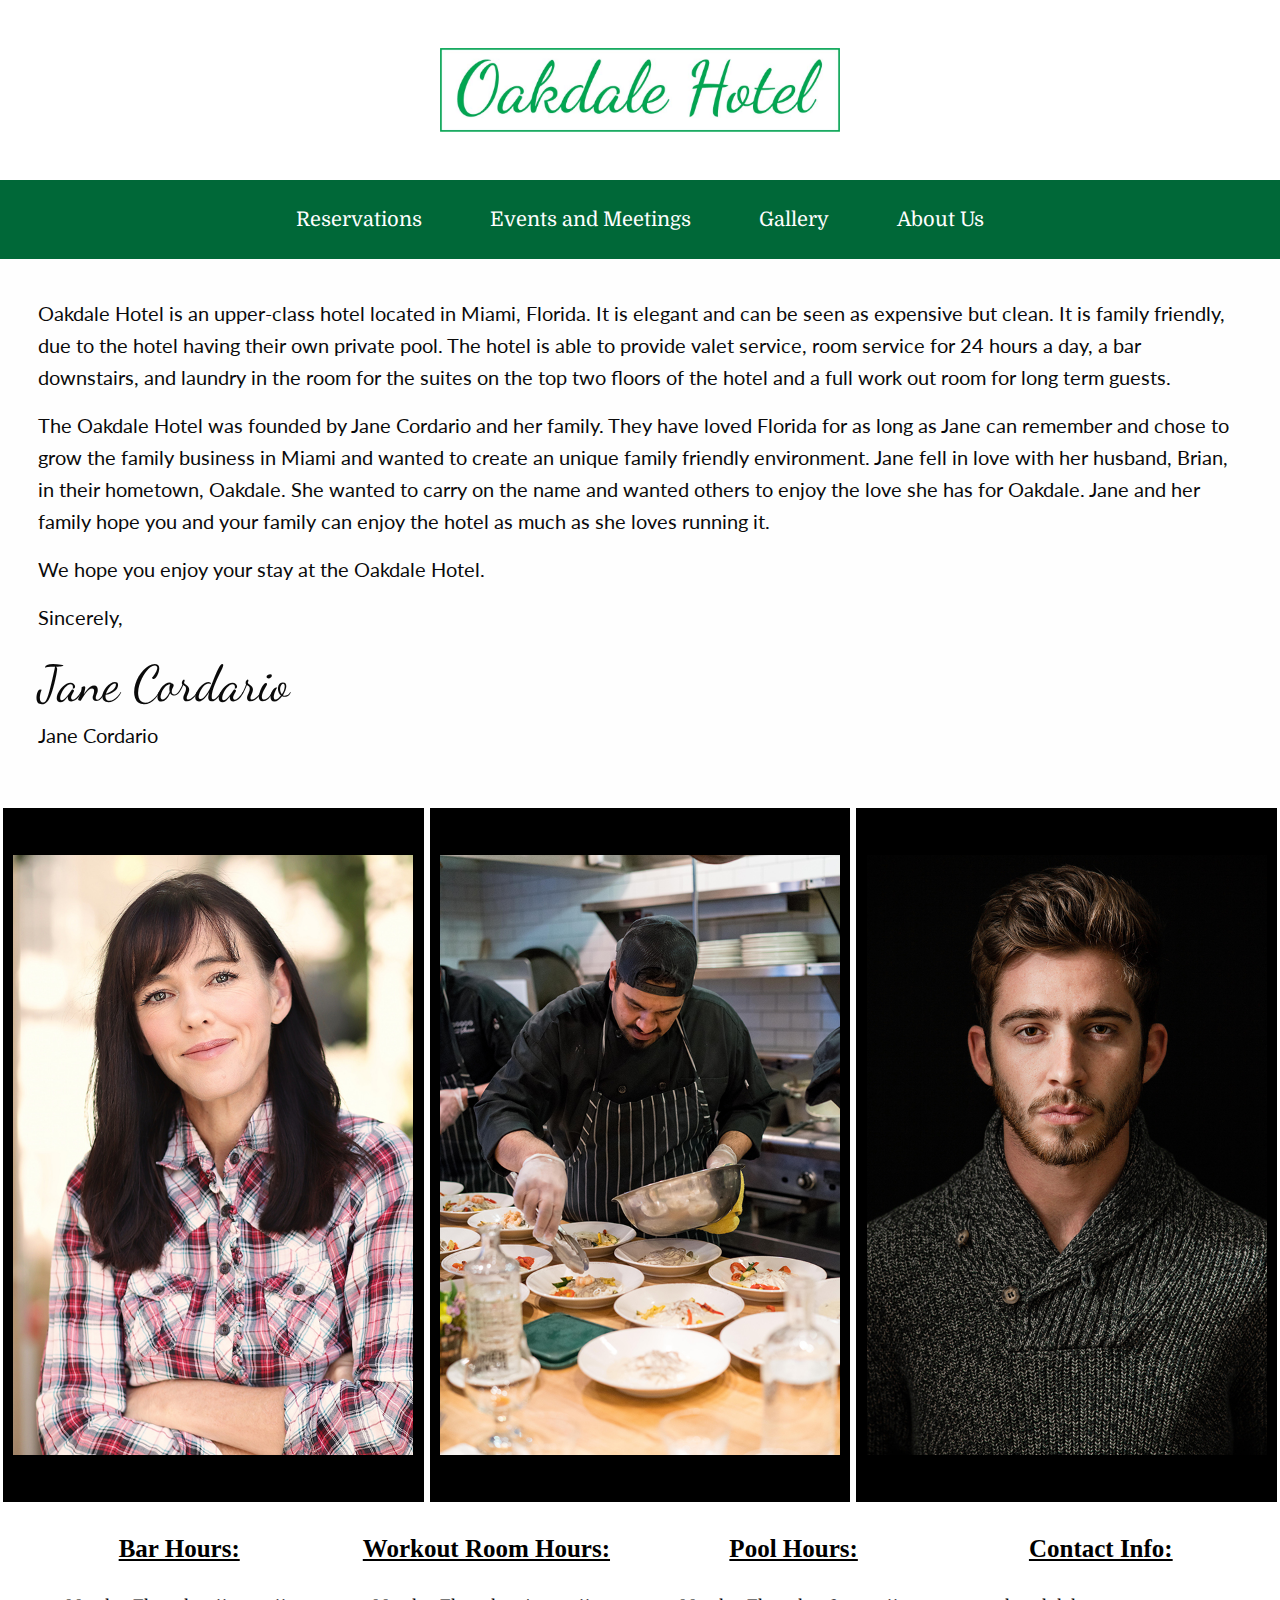
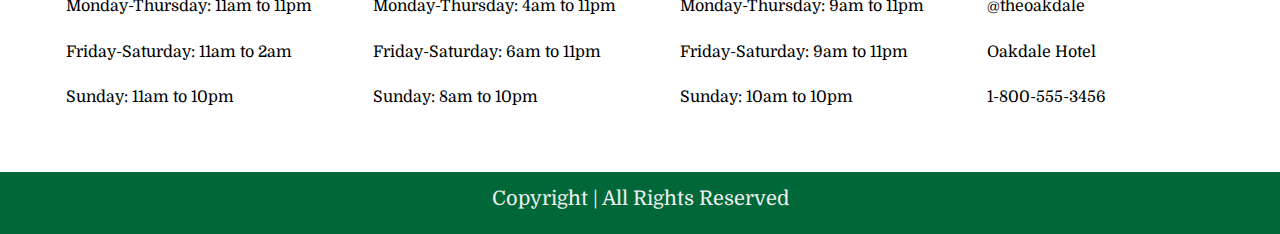
==== about.html @ 2d411933 "oakdale hotel" ====
<!doctype html>
<html class="no-js" lang="en" dir="ltr">
  <head>
    <meta charset="utf-8">
    <meta http-equiv="x-ua-compatible" content="ie=edge">
    <meta name="viewport" content="width=device-width, initial-scale=1.0">
    <title>Oakdale Hotel | About Us</title>
    <link rel="stylesheet" href="css/foundation.css">
    <link href="https://fonts.googleapis.com/css?family=Domine:400,700|Lato:300,300i,400,400i,700,700i,900" rel="stylesheet">
    <link href="https://fonts.googleapis.com/css?family=Dancing+Script:400,700&amp;subset=latin-ext" rel="stylesheet">
    <link rel="stylesheet" href="https://use.fontawesome.com/releases/v5.6.3/css/all.css" integrity="sha384-UHRtZLI+pbxtHCWp1t77Bi1L4ZtiqrqD80Kn4Z8NTSRyMA2Fd33n5dQ8lWUE00s/" crossorigin="anonymous">
    <link rel="stylesheet" href="css/app.css">
  </head>

  <body>

  <header> 

<!-- logo -->
    <div class="grid-x grid-padding-x">
      <div class="small-12 medium-12 cell">
        <div class="logo">
          <a href="index.html"><img src="img/oakdale.jpg"></a>
        </div>
      </div>
    </div>
<!-- logo -->
<!-- menu -->
  <div class="grid-x grid-padding-x small-12">
    <nav class="hover-underline-menu" data-menu-underline-from-center>
      <ul class="menu align-center">
        <li><a href="reservation.html">Reservations</a></li>
        <li><a href="events.html">Events and Meetings</a></li>
        <li><a href="gallery.html">Gallery</a></li>
        <li><a href="about.html">About Us</a></li>
      </ul>
    </nav>
  </div>
<!-- end of menu -->

  </header>

<div class="history">
  <p>Oakdale Hotel is an upper-class hotel located in Miami, Florida. It is elegant and can be seen as expensive but clean. It is family friendly, due to the hotel having their own private pool. The hotel is able to provide valet service, room service for 24 hours a day, a bar downstairs, and laundry in the room for the suites on the top two floors of the hotel and a full work out room for long term guests.</p>
  <p>The Oakdale Hotel was founded by Jane Cordario and her family. They have loved Florida for as long as Jane can remember and chose to grow the family business in Miami and wanted to create an unique family friendly environment. Jane fell in love with her husband, Brian, in their hometown, Oakdale. She wanted to carry on the name and wanted others to enjoy the love she has for Oakdale. Jane and her family hope you and your family can enjoy the hotel as much as she loves running it.</p>
  <p>We hope you enjoy your stay at the Oakdale Hotel.</p>
  <p>Sincerely,</p>
  <h3>Jane Cordario</h3> 
  <p>Jane Cordario</p>
</div>

<!-- staff bios -->

<section class="pictures grid-x">

<div class="lady small-12 medium-4 cell">
<div class="words">

  <h3>JANE</h3> 
  <h4>Owner</h4>
  <ul>
    <li>My family has multiple hotels across the country but I chose to open up my own. I grown to love the Oakdale along with many others. My husband and I fell in love in our hometown, Oakdale, and we chose to name this hotel after that special place. We want you to have a memorable experience, here at the Oakdale.</li>
  </ul>

</div>
</div>

<div class="chef small-12 medium-4 cell">
<div class="words">

  <h3>JERRY</h3> 
  <h4>Chef</h4>
    <ul>
      <li>I am the Head Chef. I have been working in kitchens for over 25 years. I have worked in many hotel kitchens but the Oakdale is my favorite. My coworkers are very kind and passionate about what they do. We will give our best service to you.</li>
    </ul>

</div>
</div>

<div class="trainer small-12 medium-4 cell">
<div class="words">

  <h3>BEN</h3> 
  <h4>Trainer</h4>
  <ul>
    <li>I have been a trainer for about 10 years. I have worked in multiple gyms and trained a few famous people. I like to help people who stay in hotels because want to keep their routine going or some want to be more relaxed about their everyday routine. I am here for you and have your best interest.</li>
  </ul>

</div>
</div>

</section>

<!-- end staff bios -->

<!-- hours -->
<div class="hours grid-x">
<div class="small-12 medium-3 cell">
<h3>Bar Hours:</h3>
<ul>
  <li>Monday-Thursday: 11am to 11pm</li>
  <li>Friday-Saturday: 11am to 2am</li>
  <li>Sunday: 11am to 10pm</li>
</ul>
</div>
<div class="small-12 medium-3 cell">
<h3>Workout Room Hours:</h3>
<ul>
  <li>Monday-Thursday: 4am to 11pm</li>
  <li>Friday-Saturday: 6am to 11pm</li>
  <li>Sunday: 8am to 10pm</li>
</ul>
</div>
<div class="small-12 medium-3 cell">
<h3>Pool Hours:</h3>
<ul>
  <li>Monday-Thursday: 9am to 11pm</li>
  <li>Friday-Saturday: 9am to 11pm</li>
  <li>Sunday: 10am to 10pm</li>
</ul>
</div>
<div class="small-12 medium-3 cell">
<h3>Contact Info:</h3>
<ul>
  <li><i class="fab fa-instagram"></i><a href="https://www.instagram.com/"> @theoakdale</a></li>
  <li><i class="fab fa-facebook-square"></i><a href="https://www.facebook.com/"> Oakdale Hotel</a></li>
  <li><i class="fas fa-phone-square"></i> 1-800-555-3456</li>
</ul>
</div>
</div>
</div>
<!-- end hours -->

<!-- footer -->
    <footer>
      <h5>Copyright | All Rights Reserved</h5>
     </footer> 
<!-- end footer -->
    
  </body>
  <script src="js/vendor/jquery.js"></script>
    <script src="js/vendor/what-input.js"></script>
    <script src="js/vendor/foundation.js"></script>
    <script src="js/app.js"></script>
</html>
---- css/app.css ----
/****HEADER****/

body {

font-family: 'Domine', serif;

}

header img {

width: 100%;
margin-bottom: 3rem;
margin-top: 3rem;

}

.logo {

  width: 400px;
  margin: 0 auto;
}

header {

background-color: #fff;
}

/****END HEADER****/

/****INDEX PAGE****/
.hotel img {

width: 100%
}

.main {

text-align: center;
margin: 20px;
padding-top: 10px;
padding-bottom: 10px;
width: 95%;
}

.ocean p, .pool p, .taxi p {

font-family: 'Domine', serif;
font-weight: 400;
margin-right: 40px;
}

.paragraph h2 {

text-align: center;
font-family: 'Dancing Script', cursive;
font-weight: 300;
font-size: 3rem;
}

.paragraph p {

text-align: center;
font-family: 'Domine', sans-serif;
font-weight: 400;
width: 100%;
}

.paragraph {

padding: 30px;
width: 95%;
text-align: center;
}
/****END INDEX PAGE****/

/****MENU****/
.hover-underline-menu {
  width: 100%;
}

.hover-underline-menu .menu {
  background-color: #006838;
}

.hover-underline-menu .menu a {
  color: #fefefe;
  padding: 1.2rem 1.5rem;
}

.hover-underline-menu .menu .underline-from-center {
  position: relative;
}

.hover-underline-menu .menu .underline-from-center::after {
  content: "";
  position: absolute;
  top: calc(100% - 0.125rem);
  border-bottom: 0.125rem solid #fefefe;
  left: 50%;
  right: 50%;
  transition: all 0.5s ease;
}

.hover-underline-menu .menu .underline-from-center:hover::after {
  left: 0;
  right: 0;
  transition: all 0.5s ease;
}
/****END MENU****/

/****ABOUT PAGE****/
.history {

padding: 3%;
font-family: 'Domine', serif;
font-weight: 400;
font-size: 20px;
}

.history h3 {

font-weight: 400;
font-family: 'Dancing Script', cursive;
text-align: left;
font-size: 50px;
margin: 0;
}

/*staff bios*/
.lady, .chef, .trainer {

border-style: solid;
border-color: #fff;
background-size: 400px;
background-repeat: no-repeat;
height: 700px;
background-color: #000;
}

.lady {

background-image: url(..//img/lady.jpg);
background-position: center;

}

.chef {

background-image: url(..//img/chef.jpg);
background-position: center;

}

.trainer {

background-image: url(..//img/male.jpg);
background-position: center;

}

.words {

opacity: 0;
transition: opacity .5s;
font-family: 'Lato', sans-serif;
font-weight: 400;
}

.words:hover { 

opacity: 1;
background-color: rgba(255,255,255, 0.7);
width: 100%;
padding: 10px;
height: 700px;
color: #000;
}

.pictures h3, h4 {

text-align: center;
margin: 20px;
font-size: 2rem;
font-family: 'Lato' , sans-serif;
font-weight: 700;
}

ul, li {

font-size: 20px;
text-align: left;
padding: 10px;
list-style: none;

}

.container {
  position: relative;
  width: 50%;
}

.image {
  display: block;
  width: 100%;
  height: 300px;
}

.overlay {
  position: absolute;
  top: 100px;
  bottom: 100px;
  left: 10px;
  right: 10px;
  height: 100%;
  width: 100%;
  transition: .5s ease;
  background-color: #000;
}

.container:hover .overlay {
  opacity: 0;
}

.text {
  font-size: 20px;
  top: 50%;
  left: 50%;
  text-align: center;


}
/*end staff bios*/

/*hours*/
.hours h3 {

font-size: 25px;
text-decoration: underline;
font-family: 'Domaine' , serif;
font-weight: 700;
}

.hours li {

font-size: 1rem;
list-style: none;
text-align: left;
}

.hours {

padding: 2%;
background-color: #fff;
color: #000;
text-align: center;
}

.hours a {

color: #000;
}
/*end hours*/

/****END ABOUT PAGE****/

/****RESERVATIONS****/

.view select option  {

font-size: 10px;
}

form {
  
  margin: 0 auto;
}


form .form-icons {
  text-align: center;
}

form .form-icons h4 {
  margin-bottom: 1rem;
  font-family: 'Domine', serif;
  font-weight: 400;
  font-size: 40px;
}

form .form-icons .input-group-label {
  background-color: #006838;
  border-color: #006838;
}

form .form-icons .input-group-field {
  border-color: #006838;
}

form .form-icons .fa {
  color: white;
  width: 1rem;
}

.button {

background-color: #006838;
font-family: 'Domine', serif;
font-weight: 400;
font-size: 20px;
padding: 10px;
}

.form {

padding: 40px;
width: 50%;
margin: 0 auto;
}

select{
  max-width: 800px;
  margin: 0 auto;
}

.loading-button .button {

background-color: #006838;
}
/****END RESERVATIONS****/

/****GALLERY****/
.lobby img {

height: 250px;
width: 70%;
}

.lobby a {

color: #000;
}

.pool img {

height: 250px;
width: 70%;
}

.pool a {

color: #000;
}

.town img {

height: 300px;
width: 70%;
}

.town a {

color: #000;
}

.bar img {

height: 300px;
width: 70%;
}

.bar a {

color: #000;
}

.deck img {

height: 300px;
width: 70%;
}

.deck a {

color: #000;
}

.room img {

height: 300px;
width: 70%;
}

.room a {

color: #000;
}

.images {

text-align: center;
margin: 40px;
}

p {

font-family: 'Lato', sans-serif;
font-weight: 400;
}
.lb-loader,.lightbox{text-align:center;line-height:0}.lb-dataContainer:after,.lb-outerContainer:after{content:"";clear:both}html.lb-disable-scrolling{overflow:hidden;position:fixed;height:100vh;width:100vw}.lightboxOverlay{position:absolute;top:0;left:0;z-index:9999;background-color:#000;filter:alpha(Opacity=80);opacity:.8;display:none}.lightbox{position:absolute;left:0;width:100%;z-index:10000;font-weight:400}.lightbox .lb-image{display:block;height:auto;max-width:inherit;max-height:none;border-radius:3px;border:4px solid #fff}.lightbox a img{border:none}.lb-outerContainer{position:relative;width:250px;height:250px;margin:0 auto;border-radius:4px;background-color:#fff}.lb-loader,.lb-nav{position:absolute;left:0}.lb-outerContainer:after{display:table}.lb-loader{top:43%;height:25%;width:100%}.lb-cancel{display:block;width:32px;height:32px;margin:0 auto;background:url(../img/loading.gif) no-repeat}.lb-nav{top:0;height:100%;width:100%;z-index:10}.lb-container>.nav{left:0}.lb-nav a{outline:0;background-image:url([data-uri])}.lb-next,.lb-prev{height:100%;cursor:pointer;display:block}.lb-nav a.lb-prev{width:34%;left:0;float:left;background:url(../img/prev.png) left 48% no-repeat;filter:alpha(Opacity=0);opacity:0;-webkit-transition:opacity .6s;-moz-transition:opacity .6s;-o-transition:opacity .6s;transition:opacity .6s}.lb-nav a.lb-prev:hover{filter:alpha(Opacity=100);opacity:1}.lb-nav a.lb-next{width:64%;right:0;float:right;background:url(../img/next.png) right 48% no-repeat;filter:alpha(Opacity=0);opacity:0;-webkit-transition:opacity .6s;-moz-transition:opacity .6s;-o-transition:opacity .6s;transition:opacity .6s}.lb-nav a.lb-next:hover{filter:alpha(Opacity=100);opacity:1}.lb-dataContainer{margin:0 auto;padding-top:5px;width:100%;border-bottom-left-radius:4px;border-bottom-right-radius:4px}.lb-dataContainer:after{display:table}.lb-data{padding:0 4px;color:#ccc}.lb-data .lb-details{width:85%;float:left;text-align:left;line-height:1.1em}.lb-data .lb-caption{font-size:13px;font-weight:700;line-height:1em}.lb-data .lb-caption a{color:#4ae}.lb-data .lb-number{display:block;clear:left;padding-bottom:1em;font-size:12px;color:#999}.lb-data .lb-close{display:block;float:right;width:30px;height:30px;background:url(../img/close.png) top right no-repeat;text-align:right;outline:0;filter:alpha(Opacity=70);opacity:.7;-webkit-transition:opacity .2s;-moz-transition:opacity .2s;-o-transition:opacity .2s;transition:opacity .2s}.lb-data .lb-close:hover{cursor:pointer;filter:alpha(Opacity=100);opacity:1}
/****END GALLERY****/

/****EVENTS PAGE****/
.events {

padding: 30px;
text-align: center;
}

.events p {

width: 100%;
padding: 40px;
font-size: 20px; 
}

.wedding h2, .meeting h2, .special h2 {

font-family: 'Lato', sans-serif;
font-weight: 400;
}
.w img {

padding: 10px;
}

.e img {

padding: 10px;
}

.m img {

padding: 10px;
}
/****END EVENTS PAGE****/

/****WEDDING****/
.everything {

margin: 2%;
}

.list1 a {

font-size: 20px;
}

.list1 {
  
margin: 0;
padding: 0;
}


.list2 button {

background-color: #006838;
}

.list2 {

text-align: left;
}

.list3 a {

width: 20%;
font-size: 20px;
padding-top: 10px;
}

.detail h3 {

font-family: 'Lato', sans-serif;
font-weight: 400;
}

.detail p{

font-family: 'Lato', sans-serif;
font-weight: 400;
}
/****END WEDDING****/

/****FOOTER****/
footer {

width: 100%;
background-color: #006838;
color: #eee;
text-align: center;
font-size: 1rem;
padding: 1%;
margin-bottom: 0;
}

h5 {

  font-family: 'Domine', serif;
  font-weight: 300;
}
/****END FOOTER*/

/*****MEDIA QUERY****/
@media screen and (min-width: 40em) {

  [type="text"], [type="password"], [type="date"], [type="datetime"], [type="datetime-local"], [type="month"], [type="week"], [type="email"], [type="number"], [type="search"], [type="tel"], [type="time"], [type="url"], [type="color"], textarea  {
    max-width: 100%;
  }

}

@media screen and (max-width: 640px) {

  .view, #meeting, #country {
    max-width: 400px;
    
  }
  select{
    margin: 0 auto;
  }
  fieldset{
    margin: 0 10%;
  } 

}

/****END MEDIA QUERY****/
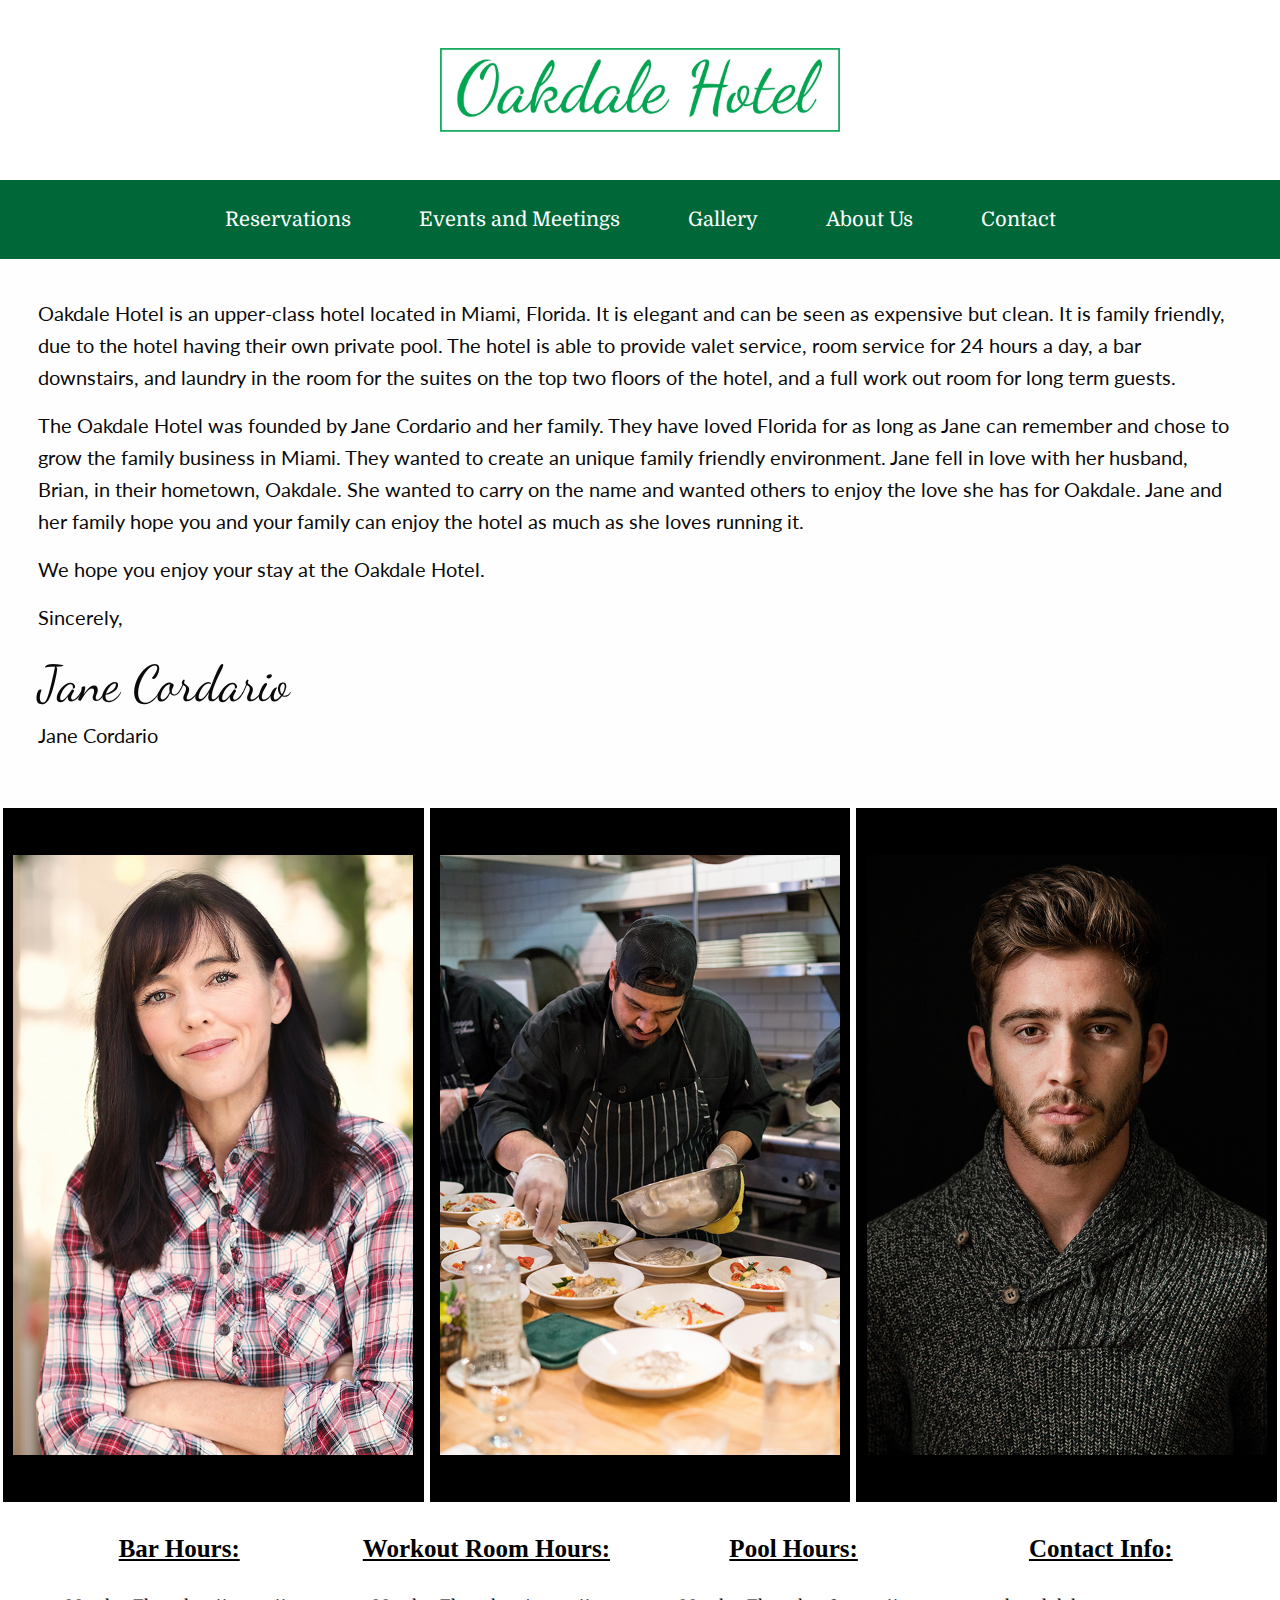
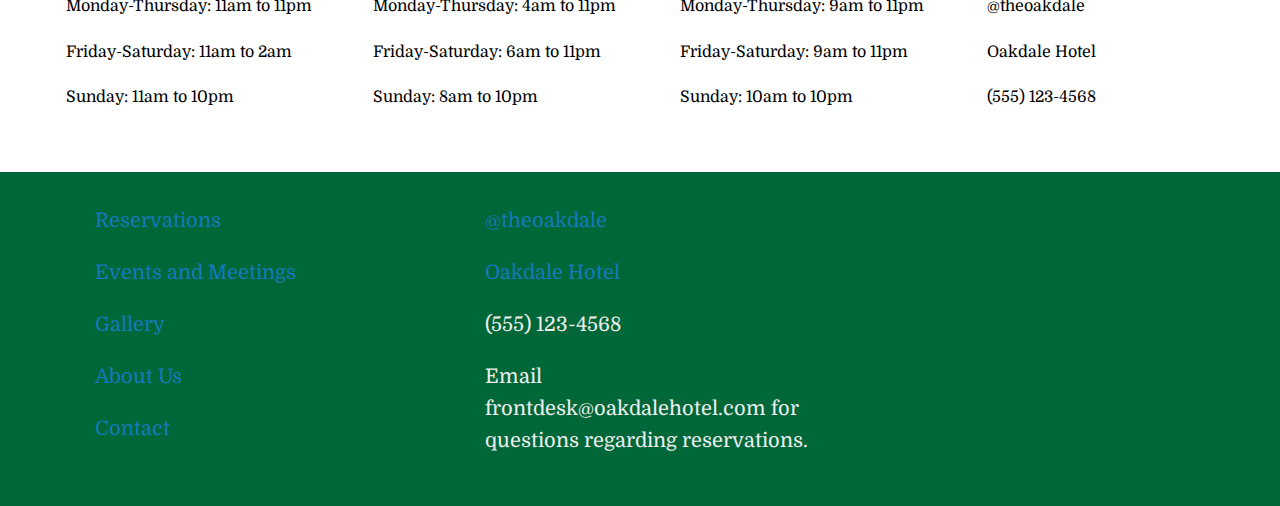
==== commit d764d2e3: "Add files via upload" ====
--- a/about.html
+++ b/about.html
@@ -33,6 +33,7 @@
         <li><a href="events.html">Events and Meetings</a></li>
         <li><a href="gallery.html">Gallery</a></li>
         <li><a href="about.html">About Us</a></li>
+        <li><a href="contact.html">Contact</a></li>
       </ul>
     </nav>
   </div>
@@ -41,8 +42,8 @@
   </header>
 
 <div class="history">
-  <p>Oakdale Hotel is an upper-class hotel located in Miami, Florida. It is elegant and can be seen as expensive but clean. It is family friendly, due to the hotel having their own private pool. The hotel is able to provide valet service, room service for 24 hours a day, a bar downstairs, and laundry in the room for the suites on the top two floors of the hotel and a full work out room for long term guests.</p>
-  <p>The Oakdale Hotel was founded by Jane Cordario and her family. They have loved Florida for as long as Jane can remember and chose to grow the family business in Miami and wanted to create an unique family friendly environment. Jane fell in love with her husband, Brian, in their hometown, Oakdale. She wanted to carry on the name and wanted others to enjoy the love she has for Oakdale. Jane and her family hope you and your family can enjoy the hotel as much as she loves running it.</p>
+  <p>Oakdale Hotel is an upper-class hotel located in Miami, Florida. It is elegant and can be seen as expensive but clean. It is family friendly, due to the hotel having their own private pool. The hotel is able to provide valet service, room service for 24 hours a day, a bar downstairs, and laundry in the room for the suites on the top two floors of the hotel, and a full work out room for long term guests.</p>
+  <p>The Oakdale Hotel was founded by Jane Cordario and her family. They have loved Florida for as long as Jane can remember and chose to grow the family business in Miami. They wanted to create an unique family friendly environment. Jane fell in love with her husband, Brian, in their hometown, Oakdale. She wanted to carry on the name and wanted others to enjoy the love she has for Oakdale. Jane and her family hope you and your family can enjoy the hotel as much as she loves running it.</p>
   <p>We hope you enjoy your stay at the Oakdale Hotel.</p>
   <p>Sincerely,</p>
   <h3>Jane Cordario</h3> 
@@ -119,12 +120,12 @@
   <li>Sunday: 10am to 10pm</li>
 </ul>
 </div>
-<div class="small-12 medium-3 cell">
+<div class="last small-12 medium-3 cell">
 <h3>Contact Info:</h3>
 <ul>
   <li><i class="fab fa-instagram"></i><a href="https://www.instagram.com/"> @theoakdale</a></li>
   <li><i class="fab fa-facebook-square"></i><a href="https://www.facebook.com/"> Oakdale Hotel</a></li>
-  <li><i class="fas fa-phone-square"></i> 1-800-555-3456</li>
+  <li><i class="fas fa-phone-square"></i> (555) 123-4568</li>
 </ul>
 </div>
 </div>
@@ -132,9 +133,32 @@
 <!-- end hours -->
 
 <!-- footer -->
-    <footer>
-      <h5>Copyright | All Rights Reserved</h5>
-     </footer> 
+<footer>
+
+<section class="links grid-x grid-container">
+<div class="small-12 medium-4 cell">
+<ul>
+ <li><a href="reservation.html">Reservations</a></li>
+ <li><a href="events.html">Events and Meetings</a></li>
+ <li><a href="gallery.html">Gallery</a></li>
+ <li><a href="about.html">About Us</a></li>
+ <li><a href="contact.html">Contact</a></li>
+</ul>
+</div>
+<div class="small-12 medium-4 cell">
+<ul>
+  <li><i class="fab fa-instagram"></i><a href="https://www.instagram.com/"> @theoakdale</a></li>
+  <li><i class="fab fa-facebook-square"></i><a href="https://www.facebook.com/"> Oakdale Hotel</a></li>
+  <li><i class="fas fa-phone-square"></i> (555) 123-4568</li>
+  <li>Email frontdesk@oakdalehotel.com for questions regarding reservations.</li>
+</ul>
+</div>
+<div class="small-12 medium-4 cell">
+  <iframe src="https://www.google.com/maps/embed?pb=!1m18!1m12!1m3!1d114964.53925906269!2d-80.29949897865464!3d25.78239073317159!2m3!1f0!2f0!3f0!3m2!1i1024!2i768!4f13.1!3m3!1m2!1s0x88d9b0a20ec8c111%3A0xff96f271ddad4f65!2sMiami%2C+FL!5e0!3m2!1sen!2sus!4v1550093452155width="40%" height="300px" frameborder="0" style="border:0" allowfullscreen></iframe>
+</div>
+</section>
+
+</footer> 
 <!-- end footer -->
     
   </body>
